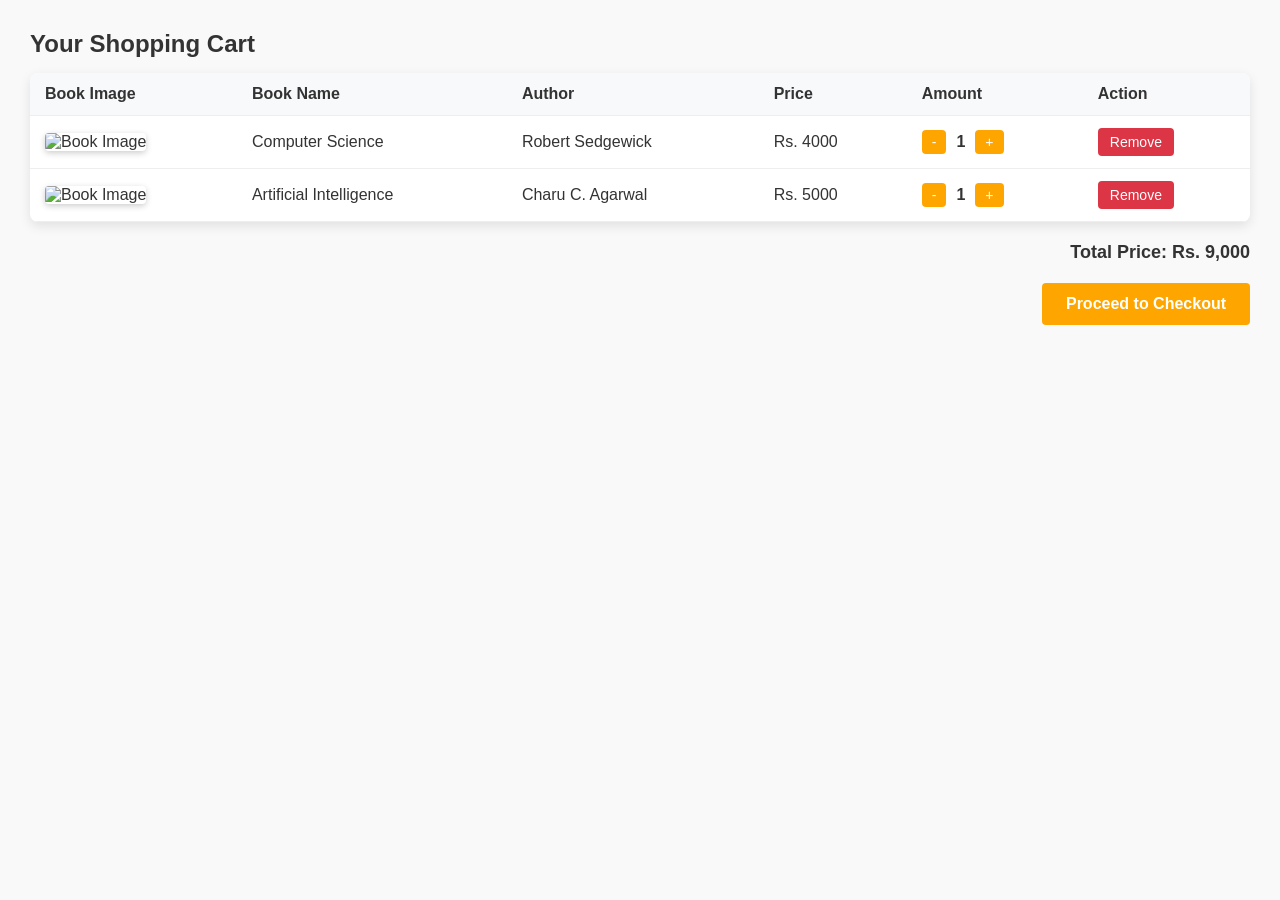
==== cart.html @ 10865858 "Web Designing Lab Experiments" ====
<!DOCTYPE html>
<html>
<head>
    <link rel="stylesheet" href="style.css">
</head>
<body>
    <div class="cart-container">
        <h2>Your Shopping Cart</h2>
        <table class="cart-table">
            <thead>
                <tr>
                    <th>Book Image</th>
                    <th>Book Name</th>
                    <th>Author</th>
                    <th>Price</th>
                    <th>Amount</th>
                    <th>Action</th>
                </tr>
            </thead>
            <tbody>
                <tr>
                    <td><img src="https://covers.openlibrary.org/b/isbn/9780132222204-M.jpg" alt="Book Image" class="book-img"></td>
                    <td>Computer Science</td>
                    <td>Robert Sedgewick</td>
                    <td>Rs. 4000</td>
                    <td>
                        <div class="amount-box">
                            <button class="amount-btn">-</button>
                            <span class="amount-value">1</span>
                            <button class="amount-btn">+</button>
                        </div>
                    </td>
                    <td><button class="remove-btn">Remove</button></td>
                </tr>
                <tr>
                    <td><img src="https://covers.openlibrary.org/b/isbn/9780596004661-M.jpg" alt="Book Image" class="book-img"></td>
                    <td>Artificial Intelligence</td>
                    <td>Charu C. Agarwal</td>
                    <td>Rs. 5000</td>
                    <td>
                        <div class="amount-box">
                            <button class="amount-btn">-</button>
                            <span class="amount-value">1</span>
                            <button class="amount-btn">+</button>
                        </div>
                    </td>
                    <td><button class="remove-btn">Remove</button></td>
                </tr>
            </tbody>
        </table>

        <div class="total-section">
            <p>Total Price: Rs. 9,000</p>
        </div>
        <button class="checkout-btn">Proceed to Checkout</button>
    </div>
</body>
</html>
---- style.css ----
* {
    box-sizing: border-box;
    margin: 0;
    padding: 0;
}
body {
    font-family: 'Segoe UI', Arial, sans-serif;
    background-color: #f9f9f9;
    color: #333;
}
.top-header {
    background-color: orange;
    text-align: center;
    padding: 14px 10px;
    position: relative;
}
.top-header .logo {
    position: absolute;
    left: 20px;
    top: 10px;
    width: 80px;
}
.top-header h2 {
    margin-bottom: 8px;
    font-size: 22px;
    color: #000;
}
.top-header nav a {
    text-decoration: none;
    color: #000;
    font-weight: bold;
    margin: 0 8px;
    font-size: 16px;
    cursor: pointer;
}
.top-header nav a:hover {
    color: #fff;
}
.sidebar {
    padding: 20px 15px;
    background-color: #fff;
    min-height: 100vh;
    border-right: 1px solid #ddd;
}
.sidebar h3 {
    margin-bottom: 15px;
    border-bottom: 2px solid orange;
    padding-bottom: 5px;
    font-size: 18px;
}
.sidebar ul {
    list-style-type: none;
}
.sidebar ul li {
    margin: 12px 0;
}
.sidebar ul li a {
    text-decoration: none;
    color: #222;
    font-weight: 500;
    font-size: 15px;
}
.sidebar ul li a:hover {
    color: #ff6600;
    text-decoration: underline;
}
.main {
    padding: 40px;
}
.content-box {
    background: #fff;
    padding: 30px;
    border-radius: 8px;
    box-shadow: 0 4px 10px rgba(0, 0, 0, 0.08);
}
.content-box h2 {
    margin-bottom: 12px;
    color: #222;
}
.footer-container {
    background-color: #222;
    color: #fff;
    text-align: center;
    padding: 10px 0;
    font-size: 13px;
    font-family: Arial, sans-serif;
}
.footer-container a {
    color: orange;
    text-decoration: none;
}
.login-container {
    display: flex;
    justify-content: center;
    align-items: center;
    height: 100vh;
}
.login-box {
    background: #fff;
    padding: 40px;
    border-radius: 8px;
    box-shadow: 0 4px 10px rgba(0, 0, 0, 0.1);
    text-align: center;
    width: 380px;
}
.login-box h2 {
    margin-bottom: 20px;
    color: #333;
}
.login-box input[type="text"],
.login-box input[type="password"] {
    width: 300px;
    padding: 12px;
    margin: 10px 0;
    font-size: 16px;
    border: 1px solid #ccc;
    border-radius: 4px;
}
.login-box button {
    width: 320px;
    padding: 14px;
    font-size: 18px;
    background-color: orange;
    color: white;
    border: none;
    border-radius: 5px;
    cursor: pointer;
    font-weight: bold;
    margin-top: 10px;
}
.login-box button:hover {
    background-color: #ff6600;
}
.catalogue-container {
    padding: 30px;
}
.catalogue-container h2 {
    margin-bottom: 15px;
}
.catalogue-table {
    width: 100%;
    border-collapse: collapse;
    background: #fff;
    box-shadow: 0 4px 12px rgba(0, 0, 0, 0.1);
    border-radius: 8px;
    overflow: hidden;
}
.catalogue-table th,
.catalogue-table td {
    padding: 12px 15px;
    text-align: left;
    border-bottom: 1px solid #eee;
}
.catalogue-table th {
    background-color: #f8f9fa;
    font-weight: bold;
}
.catalogue-table tr:hover {
    background-color: #ffe0b3;
    transition: background-color 0.3s ease;
}
.book-img {
    width: 80px;
    height: 100px;
    object-fit: cover;
    border-radius: 4px;
    box-shadow: 0 2px 6px rgba(0, 0, 0, 0.2);
}
.cart-btn {
    padding: 8px 16px;
    background-color: orange;
    color: white;
    border: none;
    border-radius: 4px;
    cursor: pointer;
    font-weight: bold;
    transition: background-color 0.3s ease;
}
.cart-btn:hover {
    background-color: #ff6600;
}
.note {
    margin-top: 15px;
    font-size: 14px;
    color: #555;
    text-align: center;
}
.cart-container {
    padding: 30px;
}
.cart-container h2 {
    margin-bottom: 15px;
}
.cart-table {
    width: 100%;
    border-collapse: collapse;
    background: #fff;
    box-shadow: 0 4px 12px rgba(0, 0, 0, 0.1);
    border-radius: 8px;
    overflow: hidden;
    margin-bottom: 20px;
}
.cart-table th,
.cart-table td {
    padding: 12px 15px;
    text-align: left;
    border-bottom: 1px solid #eee;
}
.cart-table th {
    background-color: #f8f9fa;
}
.cart-table tr:hover {
    background-color: #ffe0b3;
    transition: background-color 0.3s ease;
}
.amount-box {
    display: flex;
    align-items: center;
    gap: 6px;
}
.amount-btn {
    padding: 4px 10px;
    font-size: 14px;
    background-color: orange;
    color: white;
    border: none;
    border-radius: 4px;
    cursor: pointer;
    transition: background-color 0.3s ease;
}
.amount-btn:hover {
    background-color: #ff6600;
}
.amount-value {
    font-weight: bold;
    padding: 0 4px;
}
.remove-btn {
    padding: 6px 12px;
    font-size: 14px;
    background-color: #dc3545;
    color: white;
    border: none;
    border-radius: 4px;
    cursor: pointer;
    transition: background-color 0.3s ease;
}
.remove-btn:hover {
    background-color: #a71d2a;
}
.total-section {
    text-align: right;
    font-size: 18px;
    font-weight: bold;
    margin-bottom: 20px;
    color: #333;
}
.checkout-btn {
    float: right;
    padding: 12px 24px;
    font-size: 16px;
    background-color: orange;
    color: white;
    border: none;
    border-radius: 4px;
    cursor: pointer;
    font-weight: bold;
    transition: background-color 0.3s ease;
}
.checkout-btn:hover {
    background-color: #ff6600;
}
.register-container {
    display: flex;
    justify-content: center;
    align-items: center;
    min-height: 100vh;
    padding: 30px 0;
    background-color: #f9f9f9;
}
.register-box {
    background: #fff;
    padding: 35px;
    border-radius: 8px;
    box-shadow: 0 4px 12px rgba(0, 0, 0, 0.15);
    width: 380px;
}
.register-box h2 {
    text-align: center;
    margin-bottom: 15px;
}
.register-box input[type="text"],
.register-box input[type="email"],
.register-box input[type="password"] {
    width: 100%;
    padding: 10px;
    margin: 8px 0;
    font-size: 15px;
    border: 1px solid #ccc;
    border-radius: 5px;
    transition: border-color 0.3s ease;
}
.register-box input:focus,
.register-box textarea:focus {
    border-color: orange;
    outline: none;
}
.register-box label {
    font-size: 14px;
    font-weight: bold;
    display: inline-block;
    margin-top: 8px;
    margin-bottom: 4px;
}
.register-box select {
    padding: 6px;
    margin-right: 4px;
    border: 1px solid #ccc;
    border-radius: 4px;
}
.register-box textarea {
    width: 100%;
    padding: 8px;
    border: 1px solid #ccc;
    border-radius: 4px;
    font-family: inherit;
    margin-top: 5px;
}
.register-box button {
    width: 100%;
    padding: 14px;
    font-size: 18px;
    background-color: orange;
    color: white;
    border: none;
    border-radius: 5px;
    cursor: pointer;
    margin-top: 15px;
    font-weight: bold;
    transition: background-color 0.3s ease;
}
.register-box button:hover {
    background-color: #ff6600;
}
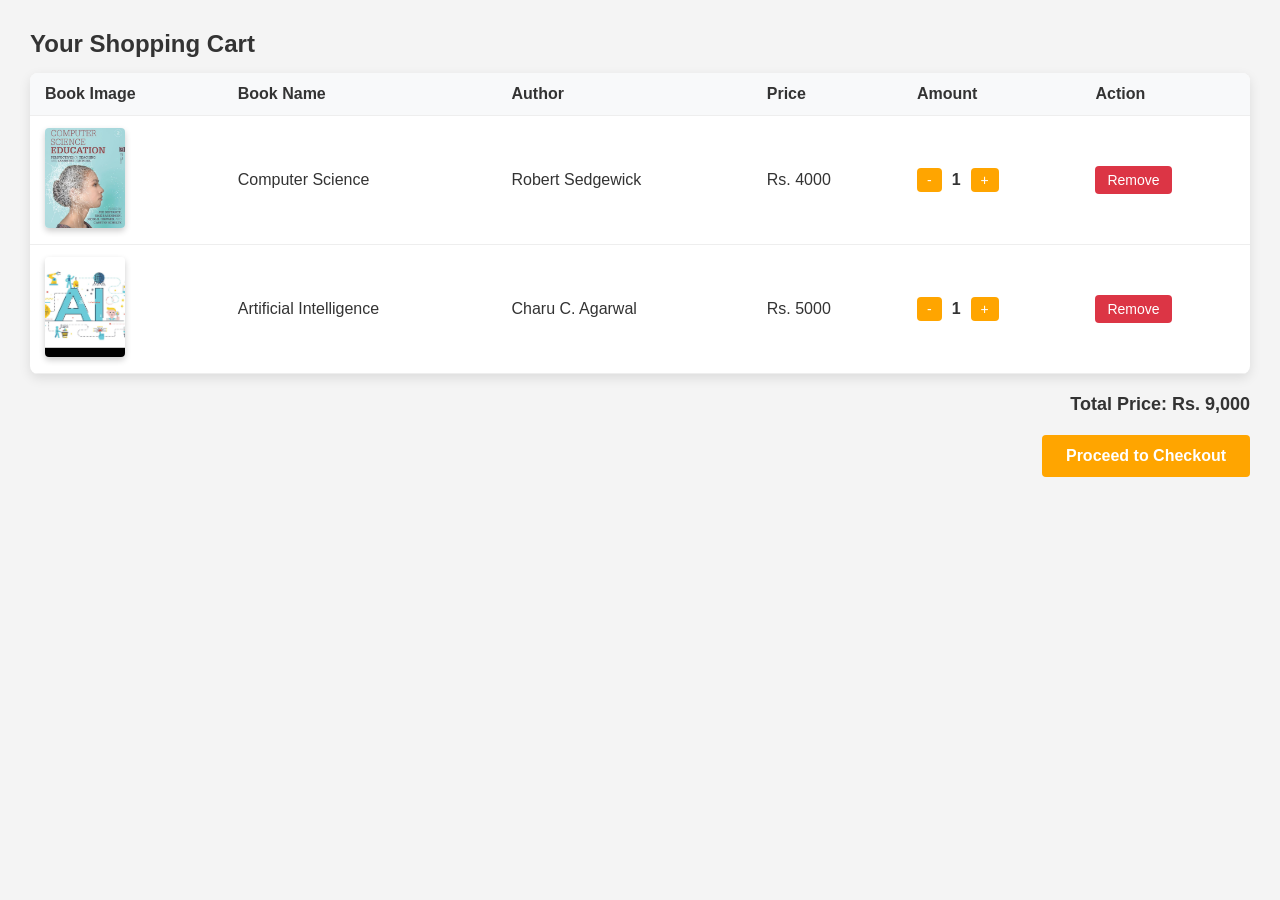
==== commit ce2fc074: "Web Designing Lab Experiments" ====
--- a/cart.html
+++ b/cart.html
@@ -19,7 +19,7 @@
             </thead>
             <tbody>
                 <tr>
-                    <td><img src="https://covers.openlibrary.org/b/isbn/9780132222204-M.jpg" alt="Book Image" class="book-img"></td>
+                    <td><img src="Images/cse.jpg" alt="Computer Science" class="book-img"></td>
                     <td>Computer Science</td>
                     <td>Robert Sedgewick</td>
                     <td>Rs. 4000</td>
@@ -33,7 +33,7 @@
                     <td><button class="remove-btn">Remove</button></td>
                 </tr>
                 <tr>
-                    <td><img src="https://covers.openlibrary.org/b/isbn/9780596004661-M.jpg" alt="Book Image" class="book-img"></td>
+                    <td><img src="Images/ai.jpg" alt="Artificial Intelligence" class="book-img"></td>
                     <td>Artificial Intelligence</td>
                     <td>Charu C. Agarwal</td>
                     <td>Rs. 5000</td>
@@ -48,7 +48,6 @@
                 </tr>
             </tbody>
         </table>
-
         <div class="total-section">
             <p>Total Price: Rs. 9,000</p>
         </div>
--- a/style.css
+++ b/style.css
@@ -3,80 +3,118 @@
     margin: 0;
     padding: 0;
 }
+
 body {
     font-family: 'Segoe UI', Arial, sans-serif;
-    background-color: #f9f9f9;
+    background-color: #f4f4f4;
     color: #333;
 }
+
 .top-header {
     background-color: orange;
     text-align: center;
-    padding: 14px 10px;
+    padding: 24px 10px;
     position: relative;
 }
-.top-header .logo {
+
+.logo-container {
     position: absolute;
     left: 20px;
-    top: 10px;
-    width: 80px;
-}
+    top: 50%;
+    transform: translateY(-50%);
+}
+
+.top-header .logo {
+    height: 60px;
+    width: auto;
+    object-fit: contain;
+}
+
 .top-header h2 {
-    margin-bottom: 8px;
+    margin-bottom: 5px;
     font-size: 22px;
     color: #000;
 }
-.top-header nav a {
+
+.top-header nav a:link {
     text-decoration: none;
     color: #000;
     font-weight: bold;
-    margin: 0 8px;
+    margin: 0 5px;
     font-size: 16px;
     cursor: pointer;
 }
+
+.top-header nav a:visited {
+    color: #000;
+}
+
 .top-header nav a:hover {
     color: #fff;
 }
+
+.top-header nav a:active {
+    color: #ff3300;
+}
+
 .sidebar {
     padding: 20px 15px;
     background-color: #fff;
     min-height: 100vh;
     border-right: 1px solid #ddd;
 }
+
 .sidebar h3 {
     margin-bottom: 15px;
     border-bottom: 2px solid orange;
     padding-bottom: 5px;
     font-size: 18px;
 }
+
 .sidebar ul {
     list-style-type: none;
 }
+
 .sidebar ul li {
     margin: 12px 0;
 }
-.sidebar ul li a {
+
+.sidebar ul li a:link {
     text-decoration: none;
     color: #222;
     font-weight: 500;
     font-size: 15px;
 }
+
+.sidebar ul li a:visited {
+    color: #222;
+}
+
 .sidebar ul li a:hover {
     color: #ff6600;
     text-decoration: underline;
 }
+
+.sidebar ul li a:active {
+    color: #cc3300;
+}
+
 .main {
     padding: 40px;
 }
+
 .content-box {
     background: #fff;
     padding: 30px;
     border-radius: 8px;
     box-shadow: 0 4px 10px rgba(0, 0, 0, 0.08);
 }
+
 .content-box h2 {
     margin-bottom: 12px;
     color: #222;
 }
+
 .footer-container {
     background-color: #222;
     color: #fff;
@@ -85,28 +123,33 @@
     font-size: 13px;
     font-family: Arial, sans-serif;
 }
+
 .footer-container a {
     color: orange;
     text-decoration: none;
 }
+
 .login-container {
     display: flex;
     justify-content: center;
     align-items: center;
     height: 100vh;
 }
+
 .login-box {
     background: #fff;
     padding: 40px;
-    border-radius: 8px;
+    border-radius: 5px;
     box-shadow: 0 4px 10px rgba(0, 0, 0, 0.1);
     text-align: center;
     width: 380px;
 }
+
 .login-box h2 {
     margin-bottom: 20px;
     color: #333;
 }
+
 .login-box input[type="text"],
 .login-box input[type="password"] {
     width: 300px;
@@ -116,6 +159,7 @@
     border: 1px solid #ccc;
     border-radius: 4px;
 }
+
 .login-box button {
     width: 320px;
     padding: 14px;
@@ -128,15 +172,19 @@
     font-weight: bold;
     margin-top: 10px;
 }
+
 .login-box button:hover {
     background-color: #ff6600;
 }
+
 .catalogue-container {
     padding: 30px;
 }
+
 .catalogue-container h2 {
     margin-bottom: 15px;
 }
+
 .catalogue-table {
     width: 100%;
     border-collapse: collapse;
@@ -145,27 +193,32 @@
     border-radius: 8px;
     overflow: hidden;
 }
+
 .catalogue-table th,
 .catalogue-table td {
     padding: 12px 15px;
     text-align: left;
     border-bottom: 1px solid #eee;
 }
+
 .catalogue-table th {
     background-color: #f8f9fa;
     font-weight: bold;
 }
+
 .catalogue-table tr:hover {
     background-color: #ffe0b3;
     transition: background-color 0.3s ease;
 }
+
 .book-img {
     width: 80px;
     height: 100px;
     object-fit: cover;
     border-radius: 4px;
-    box-shadow: 0 2px 6px rgba(0, 0, 0, 0.2);
-}
+    box-shadow: 0 3px 6px rgba(0, 0, 0, 0.2);
+}
+
 .cart-btn {
     padding: 8px 16px;
     background-color: orange;
@@ -176,21 +229,26 @@
     font-weight: bold;
     transition: background-color 0.3s ease;
 }
+
 .cart-btn:hover {
     background-color: #ff6600;
 }
+
 .note {
     margin-top: 15px;
     font-size: 14px;
     color: #555;
     text-align: center;
 }
+
 .cart-container {
     padding: 30px;
 }
+
 .cart-container h2 {
     margin-bottom: 15px;
 }
+
 .cart-table {
     width: 100%;
     border-collapse: collapse;
@@ -200,24 +258,29 @@
     overflow: hidden;
     margin-bottom: 20px;
 }
+
 .cart-table th,
 .cart-table td {
     padding: 12px 15px;
     text-align: left;
     border-bottom: 1px solid #eee;
 }
+
 .cart-table th {
     background-color: #f8f9fa;
 }
+
 .cart-table tr:hover {
     background-color: #ffe0b3;
     transition: background-color 0.3s ease;
 }
+
 .amount-box {
     display: flex;
     align-items: center;
     gap: 6px;
 }
+
 .amount-btn {
     padding: 4px 10px;
     font-size: 14px;
@@ -228,13 +291,16 @@
     cursor: pointer;
     transition: background-color 0.3s ease;
 }
+
 .amount-btn:hover {
     background-color: #ff6600;
 }
+
 .amount-value {
     font-weight: bold;
     padding: 0 4px;
 }
+
 .remove-btn {
     padding: 6px 12px;
     font-size: 14px;
@@ -245,9 +311,11 @@
     cursor: pointer;
     transition: background-color 0.3s ease;
 }
+
 .remove-btn:hover {
     background-color: #a71d2a;
 }
+
 .total-section {
     text-align: right;
     font-size: 18px;
@@ -255,6 +323,7 @@
     margin-bottom: 20px;
     color: #333;
 }
+
 .checkout-btn {
     float: right;
     padding: 12px 24px;
@@ -267,9 +336,11 @@
     font-weight: bold;
     transition: background-color 0.3s ease;
 }
+
 .checkout-btn:hover {
     background-color: #ff6600;
 }
+
 .register-container {
     display: flex;
     justify-content: center;
@@ -278,17 +349,20 @@
     padding: 30px 0;
     background-color: #f9f9f9;
 }
+
 .register-box {
     background: #fff;
     padding: 35px;
     border-radius: 8px;
     box-shadow: 0 4px 12px rgba(0, 0, 0, 0.15);
-    width: 380px;
-}
+    width: 390px;
+}
+
 .register-box h2 {
     text-align: center;
     margin-bottom: 15px;
 }
+
 .register-box input[type="text"],
 .register-box input[type="email"],
 .register-box input[type="password"] {
@@ -300,24 +374,28 @@
     border-radius: 5px;
     transition: border-color 0.3s ease;
 }
+
 .register-box input:focus,
 .register-box textarea:focus {
     border-color: orange;
     outline: none;
 }
+
 .register-box label {
     font-size: 14px;
     font-weight: bold;
     display: inline-block;
-    margin-top: 8px;
+    margin-top: 5px;
     margin-bottom: 4px;
 }
+
 .register-box select {
     padding: 6px;
     margin-right: 4px;
     border: 1px solid #ccc;
     border-radius: 4px;
 }
+
 .register-box textarea {
     width: 100%;
     padding: 8px;
@@ -326,6 +404,7 @@
     font-family: inherit;
     margin-top: 5px;
 }
+
 .register-box button {
     width: 100%;
     padding: 14px;
@@ -339,6 +418,7 @@
     font-weight: bold;
     transition: background-color 0.3s ease;
 }
+
 .register-box button:hover {
     background-color: #ff6600;
 }
